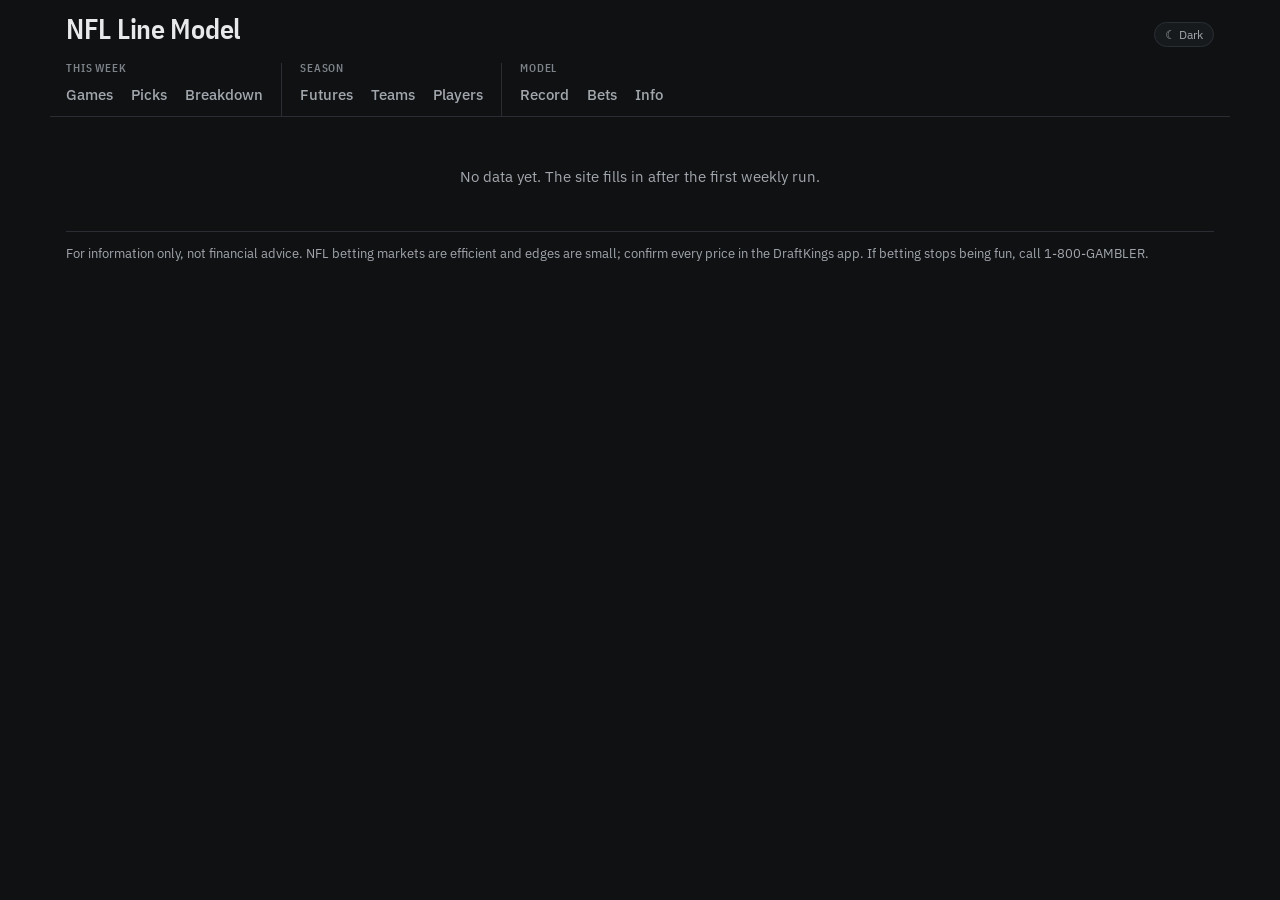
==== web/index.html @ a4408d83 "Track record since 2015, green value picks and Top picks; include 2015 in the backtest - nflmodel/pi" ====
<!doctype html>
<html lang="en" data-theme="dark">
<head>
<meta charset="utf-8">
<meta name="viewport" content="width=device-width, initial-scale=1, viewport-fit=cover">
<title>NFL Line Model</title>
<meta name="description" content="Weekly NFL spreads, totals and moneylines priced by a model and compared with DraftKings.">
<link rel="icon" href="data:image/svg+xml,%3Csvg xmlns='http://www.w3.org/2000/svg' viewBox='0 0 64 64'%3E%3Cellipse cx='32' cy='32' rx='27' ry='17' fill='%232d7a4c' transform='rotate(-35 32 32)'/%3E%3Cpath d='M22 42 42 22M27 33l4 4M31 29l4 4M35 25l4 4' stroke='%23fff' stroke-width='3' stroke-linecap='round'/%3E%3C/svg%3E">
<link rel="preconnect" href="https://fonts.googleapis.com">
<link rel="preconnect" href="https://fonts.gstatic.com" crossorigin>
<link rel="stylesheet" href="https://fonts.googleapis.com/css2?family=IBM+Plex+Sans+Condensed:wght@500;600&family=IBM+Plex+Sans:wght@400;500;600;700&display=swap">
<link rel="stylesheet" href="style.css">
</head>
<body>
<div class="wrap">
  <header class="top">
    <div class="title-row"><h1>NFL Line Model</h1><button class="theme-btn" id="theme" type="button">Theme</button></div>
    <p class="updated" id="updated"></p>
    <nav class="tabs" aria-label="Sections">
      <div class="tgroup"><span class="gl">This week</span><div class="items">
        <a href="#games">Games</a><a href="#picks">Picks</a><a href="#breakdown">Breakdown</a></div></div>
      <div class="tgroup"><span class="gl">Season</span><div class="items">
        <a href="#futures">Futures</a><a href="#teams">Teams</a><a href="#players">Players</a></div></div>
      <div class="tgroup"><span class="gl">Model</span><div class="items">
        <a href="#record">Record</a><a href="#bets">Bets</a><a href="#info">Info</a></div></div>
    </nav>
  </header>
  <section class="kpis" id="kpis" aria-label="Record"></section>
  <main id="view"></main>
  <footer class="site">For information only, not financial advice. NFL betting markets are efficient and edges are small; confirm every price in the DraftKings app. If betting stops being fun, call 1-800-GAMBLER.</footer>
</div>
<script>try{var t=localStorage.getItem("nflmodel-theme");if(t)document.documentElement.dataset.theme=t;}catch(e){}</script>
<script src="data/site.js"></script>
<script src="app.js"></script>
</body>
</html>
---- web/style.css ----
:root {
  --bg: #f4f2ec; --card: #fffdf8; --card2: #faf8f2; --ink: #1d1f21; --muted: #676b70; --faint: #8f9397;
  --line: #e2ded3; --line2: #ece9e0; --accent: #2d7a4c; --accent-soft: #e3f0e6; --accent-ink: #1f5c38;
  --model: #2f67c9; --model-soft: #dde8fa; --vegas: #c4561c; --vegas-soft: #f8e3d6; --hist: #6b6f73;
  --win: #2d7a4c; --loss: #b8382c; --push: #8a8f94; --warn: #a86b12; --warn-soft: #fbefd9;
  --shadow: 0 1px 2px rgba(30, 28, 20, .05);
  --radius: 10px;
  color-scheme: light;
}
@media (prefers-color-scheme: dark) {
  :root:not([data-theme="light"]) {
    --bg: #131517; --card: #1b1e21; --card2: #202327; --ink: #e8e9ea; --muted: #a2a7ad; --faint: #7d8389;
    --line: #2d3136; --line2: #262a2e; --accent: #5cb884; --accent-soft: #1f3528; --accent-ink: #8fd6ab;
    --model: #78a6f5; --model-soft: #1f2d45; --vegas: #f08a52; --vegas-soft: #3b2518; --hist: #a2a7ad;
    --win: #5cb884; --loss: #ef6f62; --push: #8f959b; --warn: #e0a343; --warn-soft: #3a2c14;
    --shadow: none; color-scheme: dark;
  }
}
:root[data-theme="dark"] {
  --bg: #131517; --card: #1b1e21; --card2: #202327; --ink: #e8e9ea; --muted: #a2a7ad; --faint: #7d8389;
  --line: #2d3136; --line2: #262a2e; --accent: #5cb884; --accent-soft: #1f3528; --accent-ink: #8fd6ab;
  --model: #78a6f5; --model-soft: #1f2d45; --vegas: #f08a52; --vegas-soft: #3b2518; --hist: #a2a7ad;
  --win: #5cb884; --loss: #ef6f62; --push: #8f959b; --warn: #e0a343; --warn-soft: #3a2c14;
  --shadow: none; color-scheme: dark;
}

* { box-sizing: border-box; }
html { -webkit-text-size-adjust: 100%; }
body {
  margin: 0; background: var(--bg); color: var(--ink);
  font: 15px/1.45 "IBM Plex Sans", system-ui, -apple-system, "Segoe UI", sans-serif;
  font-variant-numeric: tabular-nums;
}
a { color: inherit; }
button { font: inherit; color: inherit; }
.wrap { max-width: 1180px; margin: 0 auto; padding: 0 16px; }
.cond { font-family: "IBM Plex Sans Condensed", "IBM Plex Sans", sans-serif; }
.muted { color: var(--muted); }
.faint { color: var(--faint); }
.small { font-size: 12.5px; }
.num { text-align: right; white-space: nowrap; }
.w { color: var(--win); } .l { color: var(--loss); } .p { color: var(--push); }

/* header */
header.top { padding: 20px 0 0; }
.title-row { display: flex; align-items: baseline; gap: 12px; flex-wrap: wrap; }
h1 { margin: 0; font: 600 28px/1.1 "IBM Plex Sans Condensed", sans-serif; letter-spacing: -.01em; }
.updated { margin: 6px 0 0; color: var(--muted); font-size: 13.5px; display: flex; gap: 8px; align-items: center; flex-wrap: wrap; }
.badge { display: inline-flex; align-items: center; gap: 4px; font-size: 12px; font-weight: 600; padding: 2px 8px;
  border-radius: 999px; background: var(--accent-soft); color: var(--accent-ink); text-decoration: none; }
.badge.bad { background: var(--warn-soft); color: var(--warn); }
.theme-btn { margin-left: auto; border: 1px solid var(--line); background: var(--card); border-radius: 999px;
  padding: 3px 10px; font-size: 12px; cursor: pointer; color: var(--muted); }

nav.tabs { display: flex; gap: 0; margin: 14px 0 0; border-bottom: 1px solid var(--line); overflow-x: auto;
  scrollbar-width: none; }
nav.tabs::-webkit-scrollbar { display: none; }
.tgroup { display: flex; flex-direction: column; padding: 0 18px 0 0; margin-right: 18px; border-right: 1px solid var(--line); }
.tgroup:last-child { border-right: 0; }
.tgroup .gl { font: 600 10.5px/1 "IBM Plex Sans Condensed", sans-serif; letter-spacing: .08em; color: var(--faint);
  text-transform: uppercase; margin: 0 0 6px; white-space: nowrap; }
.tgroup .items { display: flex; gap: 18px; }
.tgroup a { text-decoration: none; padding: 4px 0 9px; color: var(--muted); font-weight: 500; white-space: nowrap;
  border-bottom: 2px solid transparent; }
.tgroup a:hover { color: var(--ink); }
.tgroup a[aria-current="page"] { color: var(--ink); border-bottom-color: var(--accent); }

/* KPI strip */
.kpis { display: grid; grid-template-columns: repeat(5, minmax(0, 1fr)); gap: 10px; margin: 16px 0 14px; }
.kpi { background: var(--card); border: 1px solid var(--line); border-left: 3px solid var(--accent); border-radius: var(--radius);
  padding: 10px 12px; box-shadow: var(--shadow); min-width: 0; }
.kpi .kl { font: 600 10.5px/1 "IBM Plex Sans Condensed", sans-serif; letter-spacing: .08em; color: var(--faint); text-transform: uppercase; }
.kpi .kv { font: 600 24px/1.2 "IBM Plex Sans Condensed", sans-serif; margin-top: 6px; }
.kpi .ks { font-size: 12px; color: var(--muted); }
.kpi .dash { color: var(--faint); }

/* generic */
.section-label { font: 600 11px/1 "IBM Plex Sans Condensed", sans-serif; letter-spacing: .08em; text-transform: uppercase;
  color: var(--faint); margin: 18px 0 8px; }
.panel { background: var(--card); border: 1px solid var(--line); border-radius: var(--radius); box-shadow: var(--shadow);
  padding: 14px; margin: 0 0 14px; }
.panel h2 { margin: 0 0 4px; font: 600 18px/1.25 "IBM Plex Sans Condensed", sans-serif; }
.panel h3 { margin: 0 0 8px; font: 600 11px/1 "IBM Plex Sans Condensed", sans-serif; letter-spacing: .08em; text-transform: uppercase; color: var(--faint); }
.panel p.lede { margin: 0 0 10px; color: var(--muted); font-size: 13.5px; }
.tablewrap { overflow-x: auto; -webkit-overflow-scrolling: touch; }
table { width: 100%; border-collapse: collapse; font-size: 13.5px; }
th { text-align: left; font: 600 10.5px/1.2 "IBM Plex Sans Condensed", sans-serif; letter-spacing: .07em; text-transform: uppercase;
  color: var(--faint); padding: 8px 8px; border-bottom: 1px solid var(--line); white-space: nowrap; }
td { padding: 8px 8px; border-bottom: 1px solid var(--line2); vertical-align: middle; }
tr:last-child td { border-bottom: 0; }
th.num, td.num { text-align: right; }
tr.hl td { background: var(--accent-soft); }
.chip { display: inline-block; font: 600 10.5px/1.5 "IBM Plex Sans Condensed", sans-serif; letter-spacing: .05em; padding: 0 6px;
  border-radius: 4px; background: var(--accent); color: #fff; vertical-align: 1px; margin-left: 5px; }
.chip.soft { background: var(--accent-soft); color: var(--accent-ink); }
.chip.warn { background: var(--warn-soft); color: var(--warn); }
.chip.W { background: var(--win); } .chip.L { background: var(--loss); } .chip.P { background: var(--push); }
.team { display: inline-flex; align-items: center; gap: 7px; white-space: nowrap; font-weight: 600; }
.team img { width: 20px; height: 20px; object-fit: contain; }
.team.lg img { width: 26px; height: 26px; }
.rec { font-weight: 400; color: var(--muted); font-size: 12.5px; }
.seg { display: inline-flex; border: 1px solid var(--line); border-radius: 8px; overflow: hidden; background: var(--card); }
.seg button { border: 0; background: transparent; padding: 5px 11px; font-size: 13px; cursor: pointer; color: var(--muted); }
.seg button + button { border-left: 1px solid var(--line); }
.seg button[aria-pressed="true"] { background: var(--ink); color: var(--card); }
.toolbar { display: flex; gap: 10px; align-items: center; flex-wrap: wrap; margin: 0 0 12px; }
select, input[type="number"] { font: inherit; font-size: 13px; padding: 5px 8px; border: 1px solid var(--line); border-radius: 7px;
  background: var(--card); color: var(--ink); }
.btn { border: 1px solid var(--line); background: var(--card); border-radius: 7px; padding: 5px 11px; font-size: 13px; cursor: pointer; }
.btn.primary { background: var(--accent-soft); color: var(--accent-ink); border-color: transparent; font-weight: 600; }
.note { font-size: 12.5px; color: var(--muted); margin: 8px 0 0; }
.empty { color: var(--muted); padding: 18px 4px; text-align: center; }

/* game grid */
.ggrid { display: grid; grid-template-columns: repeat(3, minmax(0, 1fr)); gap: 10px; }
.gcard { background: var(--card); border: 1px solid var(--line); border-radius: var(--radius); padding: 12px 12px 10px; cursor: pointer;
  text-align: left; box-shadow: var(--shadow); display: block; width: 100%; }
.gcard:hover { border-color: var(--faint); }
.gcard[aria-expanded="true"] { border-color: var(--ink); box-shadow: 0 0 0 1px var(--ink); }
.gcard .row { display: flex; align-items: center; justify-content: space-between; gap: 8px; margin: 2px 0; }
.gcard .score { font: 600 17px/1 "IBM Plex Sans Condensed", sans-serif; }
.gcard .score.lose { color: var(--faint); font-weight: 500; }
.gcard .foot { display: flex; justify-content: space-between; gap: 8px; margin-top: 10px; font-size: 12.5px; }
.gcard .foot b { font-weight: 600; }
.gcard .picks { display: flex; gap: 5px; flex-wrap: wrap; margin-top: 8px; }
.gcard .pk { font-size: 11.5px; padding: 1px 6px; border-radius: 5px; background: var(--card2); border: 1px solid var(--line2); color: var(--muted); }
.gcard .pk.bet { background: var(--accent-soft); border-color: transparent; color: var(--accent-ink); font-weight: 600; }
.gcard .pk.W { background: var(--accent-soft); color: var(--win); border-color: transparent; }
.gcard .pk.L { background: var(--vegas-soft); color: var(--loss); border-color: transparent; }
.live { color: var(--loss); font-weight: 600; }
.live::before { content: ""; display: inline-block; width: 7px; height: 7px; border-radius: 50%; background: var(--loss); margin-right: 5px; vertical-align: 1px; }

/* game detail */
.gdetail { background: var(--card); border: 1px solid var(--line); border-radius: var(--radius); padding: 14px; margin: 0 0 12px; box-shadow: var(--shadow); }
.gd-head { display: flex; align-items: center; gap: 12px; flex-wrap: wrap; }
.gd-head .at { color: var(--muted); }
.gd-head .close { margin-left: auto; }
.gd-sub { color: var(--muted); font-size: 13px; margin: 4px 0 10px; }
.subtabs { display: inline-flex; border: 1px solid var(--line); border-radius: 8px; overflow: hidden; margin-bottom: 10px; flex-wrap: wrap; }
.subtabs button { border: 0; background: transparent; padding: 5px 11px; font-size: 13px; cursor: pointer; color: var(--muted); }
.subtabs button + button { border-left: 1px solid var(--line); }
.subtabs button[aria-pressed="true"] { background: var(--ink); color: var(--card); }
.mtable td:first-child { color: var(--muted); font-weight: 500; }
.mtable .m { color: var(--model); font-weight: 600; } .mtable .v { color: var(--vegas); font-weight: 600; }
.mtable tr.edge td { font-weight: 600; }

/* bars */
.bar { display: flex; height: 22px; border-radius: 5px; overflow: hidden; font-size: 11.5px; font-weight: 600; background: var(--card2); }
.bar span { display: flex; align-items: center; padding: 0 7px; white-space: nowrap; min-width: 0; overflow: hidden; }
.bar .a { justify-content: flex-start; } .bar .b { justify-content: flex-end; }
.bar.model .hi { background: var(--model-soft); color: var(--model); }
.bar.vegas .hi { background: var(--vegas-soft); color: var(--vegas); }
.bar.hist .hi { background: repeating-linear-gradient(135deg, var(--line) 0 4px, var(--card2) 4px 8px); color: var(--ink); }
.bar .lo { color: var(--muted); background: var(--card2); }
.bars { display: grid; grid-template-columns: 70px 1fr; gap: 6px 10px; align-items: center; font-size: 11.5px; }
.bars .lab { font: 600 10.5px/1 "IBM Plex Sans Condensed", sans-serif; letter-spacing: .07em; color: var(--faint); text-transform: uppercase; }

/* breakdown */
.chips { display: flex; gap: 6px; overflow-x: auto; padding: 2px 0 8px; margin: 0 0 8px; scrollbar-width: thin; }
.chips button { flex: none; border: 1px solid var(--line); background: var(--card); border-radius: 7px; padding: 5px 10px; font-size: 12.5px;
  cursor: pointer; white-space: nowrap; }
.chips button.bet { border-color: var(--accent); color: var(--accent-ink); }
.chips button[aria-pressed="true"] { background: var(--ink); color: var(--card); border-color: var(--ink); }
.bd-grid { display: grid; grid-template-columns: repeat(2, minmax(0, 1fr)); gap: 12px; }
.bd-card { border: 1px solid var(--line); border-radius: var(--radius); padding: 12px; background: var(--card2); min-width: 0; }
dl.kv { display: grid; grid-template-columns: 60px 1fr; gap: 3px 8px; font-size: 13.5px; margin: 0 0 10px; }
dl.kv dt { color: var(--muted); } dl.kv dd { margin: 0; font-weight: 600; }
dl.kv .m { color: var(--model); } dl.kv .v { color: var(--vegas); }
.edgebox { background: var(--accent-soft); color: var(--accent-ink); border-radius: 7px; padding: 8px 10px; margin: 0 0 10px; font-weight: 600;
  display: flex; gap: 10px; align-items: baseline; }
.edgebox .el { font: 600 10.5px/1 "IBM Plex Sans Condensed", sans-serif; letter-spacing: .07em; }
.edgebox.none { background: var(--card); color: var(--muted); border: 1px solid var(--line); }
details.fold { border-top: 1px solid var(--line); padding: 10px 0 2px; margin-top: 10px; }
details.fold > summary { cursor: pointer; font-weight: 600; color: var(--accent-ink); list-style: none; }
details.fold > summary::-webkit-details-marker { display: none; }
details.fold > summary::after { content: " ▾"; font-size: 11px; }
details.fold[open] > summary::after { content: " ▴"; }
.contrib { display: grid; grid-template-columns: minmax(120px, 1.2fr) 2fr 56px; gap: 4px 10px; align-items: center; font-size: 13px; }
.contrib .cb { position: relative; height: 12px; background: var(--card); border-radius: 3px; }
.contrib .cb::before { content: ""; position: absolute; left: 50%; top: -2px; bottom: -2px; width: 1px; background: var(--line); }
.contrib .cb i { position: absolute; top: 1px; bottom: 1px; border-radius: 2px; }
.contrib .cb i.pos { background: var(--model); left: 50%; } .contrib .cb i.neg { background: var(--vegas); right: 50%; }
.two { display: grid; grid-template-columns: repeat(2, minmax(0, 1fr)); gap: 14px; }
svg.chart { width: 100%; height: auto; display: block; }
svg.chart text { font: 11px "IBM Plex Sans", sans-serif; fill: var(--muted); }
.legend { display: flex; gap: 14px; flex-wrap: wrap; font-size: 12px; color: var(--muted); margin: 6px 0 0; }
.legend i { display: inline-block; width: 14px; height: 3px; vertical-align: middle; margin-right: 5px; border-radius: 2px; }

/* futures / teams */
.pbar { display: inline-block; height: 8px; border-radius: 4px; background: var(--accent); vertical-align: middle; margin-left: 6px; opacity: .85; }
.teamrow { cursor: pointer; }
.teamrow:hover td { background: var(--card2); }

/* info */
.checks { list-style: none; padding: 0; margin: 0; columns: 2; column-gap: 24px; }
.checks li { break-inside: avoid; padding: 4px 0; font-size: 13.5px; }
.checks .ok { color: var(--win); font-weight: 700; margin-right: 6px; } .checks .bad { color: var(--loss); font-weight: 700; margin-right: 6px; }
.prose { max-width: 760px; } .prose p { margin: 0 0 10px; } .prose h3 { margin: 16px 0 6px; }
footer.site { margin: 26px 0 36px; color: var(--muted); font-size: 12.5px; border-top: 1px solid var(--line); padding-top: 12px; }

@media (max-width: 900px) {
  .ggrid { grid-template-columns: repeat(2, minmax(0, 1fr)); }
  .kpis { grid-template-columns: repeat(3, minmax(0, 1fr)); }
}
@media (max-width: 640px) {
  .ggrid, .bd-grid, .two { grid-template-columns: minmax(0, 1fr); }
  .kpis { grid-template-columns: repeat(3, minmax(0, 1fr)); gap: 6px; }
  .kpi .kv { white-space: nowrap; overflow: hidden; text-overflow: ellipsis; }
  .kpi { padding: 7px 7px; border-left-width: 2px; }
  .kpi .kl { font-size: 9.5px; letter-spacing: .04em; overflow: hidden; text-overflow: ellipsis; white-space: nowrap; }
  .kpi .kv { font-size: 15px; margin-top: 4px; }
  .kpi .ks { display: none; }
  .checks { columns: 1; }
  h1 { font-size: 24px; }
  .contrib { grid-template-columns: minmax(100px, 1fr) 1.4fr 48px; }
}
@media print {
  nav.tabs, .toolbar, .theme-btn, .noprint, .kpis { display: none !important; }
  body { background: #fff; color: #000; font-size: 11px; }
  .panel { border: 0; box-shadow: none; padding: 0; }
  tr.hl td { background: #eee !important; }
}

/* ---------------------------------------------------------------- polish */
:root[data-theme="dark"] { --bg: #0f1113; --card: #171a1d; --card2: #1d2024; --line: #2a2e33; --line2: #22262a; }
header.top { position: sticky; top: 0; z-index: 20; background: var(--bg); padding-top: 14px; }
header.top::after { content: ""; position: absolute; left: -16px; right: -16px; bottom: 0; height: 1px; background: var(--line); }
nav.tabs { border-bottom: 0; margin-top: 10px; }
.tgroup a { transition: color .15s, border-color .15s; }
#view > * { animation: rise .22s ease-out both; }
@keyframes rise { from { opacity: 0; transform: translateY(4px); } to { opacity: 1; transform: none; } }
@media (prefers-reduced-motion: reduce) { #view > * { animation: none; } * { transition: none !important; } }
.gcard { transition: border-color .15s, box-shadow .15s, transform .15s; }
.gcard:hover { transform: translateY(-1px); }
.gdetail { animation: rise .2s ease-out both; }
.panel, .gcard, .kpi, .gdetail { border-color: var(--line); }
td { border-bottom-color: var(--line2); }
tbody tr { transition: background .12s; }
tbody tr:hover td { background: var(--card2); }
tr.hl:hover td { background: var(--accent-soft); }

/* confidence tiers */
.tier { display: inline-flex; align-items: center; gap: 4px; font: 600 11px/1.6 "IBM Plex Sans Condensed", sans-serif; letter-spacing: .03em;
  padding: 0 7px; border-radius: 999px; white-space: nowrap; vertical-align: 1px; margin-left: 5px; }
.tier .st { letter-spacing: -1px; font-size: 10px; }
.tier.t3 { background: var(--accent); color: #fff; }
.tier.t2 { background: var(--model-soft); color: var(--model); }
.tier.t1 { background: var(--card2); color: var(--faint); border: 1px solid var(--line); }
:root[data-theme="dark"] .tier.t3 { color: #0f1113; }
tr.t3row td { background: color-mix(in srgb, var(--accent-soft) 70%, transparent); }
.best-grid { display: grid; grid-template-columns: repeat(auto-fill, minmax(250px, 1fr)); gap: 10px; }
.bp { border: 1px solid var(--line); border-radius: var(--radius); padding: 11px 12px; background: var(--card2); display: flex; flex-direction: column; gap: 6px;
  text-decoration: none; transition: border-color .15s, transform .15s; }
.bp:hover { border-color: var(--faint); transform: translateY(-1px); }
.bp.t3 { border-color: color-mix(in srgb, var(--accent) 55%, var(--line)); background: color-mix(in srgb, var(--accent-soft) 55%, var(--card)); }
.bp .top { display: flex; justify-content: space-between; align-items: center; gap: 8px; }
.bp .pick { font: 600 18px/1.2 "IBM Plex Sans Condensed", sans-serif; }
.bp .meta { font-size: 12.5px; color: var(--muted); display: flex; gap: 10px; flex-wrap: wrap; }
.bp .meta b { color: var(--ink); font-weight: 600; }
.conf { height: 5px; border-radius: 3px; background: var(--line); overflow: hidden; }
.conf i { display: block; height: 100%; background: var(--accent); border-radius: 3px; }
.bp.t2 .conf i { background: var(--model); }
.tier-legend { display: flex; gap: 14px; flex-wrap: wrap; font-size: 12.5px; color: var(--muted); margin: 10px 0 0; }
.tier-legend span { display: inline-flex; align-items: center; gap: 2px; }
details.leans > summary { cursor: pointer; color: var(--muted); font-size: 13px; margin-top: 10px; }
.rec-table td.num strong { font-weight: 600; }

/* ---------------------------------------------------------------- green = best value */
:root { --green-bg: #e2f2e7; --green-line: #8fcaa3; --green-ink: #1c6b3f; }
:root[data-theme="dark"] { --green-bg: #173323; --green-line: #2f7a4d; --green-ink: #7fdca3; }
a.kpi { text-decoration: none; color: inherit; transition: border-color .15s; }
a.kpi:hover { border-color: var(--faint); }
.kpi-green { background: var(--green-bg); border-color: var(--green-line); }
.gcell { background: var(--green-bg); border: 1px solid var(--green-line); border-radius: 7px; padding: 5px 8px; margin: -4px -6px; }
.gcell .small { color: var(--green-ink); font-weight: 600; }
tr.grow td { background: var(--green-bg); }
tr.grow:hover td { background: var(--green-bg); filter: brightness(1.04); }
td.gcol, th.gcol { background: color-mix(in srgb, var(--green-bg) 55%, transparent); }
.pk.green { background: var(--green-bg); border-color: var(--green-line); color: var(--green-ink); font-weight: 600; }
.gcard.has-green { border-color: var(--green-line); }
.chips button.green { border-color: var(--green-line); color: var(--green-ink); background: var(--green-bg); }
.chips button.green[aria-pressed="true"] { background: var(--ink); color: var(--card); }
.bd-card.green, .bp.green { background: var(--green-bg); border-color: var(--green-line); }
.bp .rank { font: 600 13px/1 "IBM Plex Sans Condensed", sans-serif; color: var(--green-ink); }
.conf { position: relative; height: 7px; }
.conf i { background: var(--accent); }
.conf b { position: absolute; top: -3px; bottom: -3px; width: 2px; background: var(--ink); opacity: .7; }
.edgebox { background: var(--green-bg); color: var(--green-ink); border: 1px solid var(--green-line); }

/* top picks: the strongest green */
:root { --top-bg: #cfead8; --top-line: #2d7a4c; }
:root[data-theme="dark"] { --top-bg: #1d4630; --top-line: #4fb67a; }
.chip.top { background: var(--top-line); color: #fff; letter-spacing: .06em; }
:root[data-theme="dark"] .chip.top { color: #0f1113; }
.gcell.top, tr.grow.top td, .bp.topcard { background: var(--top-bg); border-color: var(--top-line); }
.bp.topcard { box-shadow: 0 0 0 1px var(--top-line) inset; }
.pk.top { background: var(--top-bg); border-color: var(--top-line); }
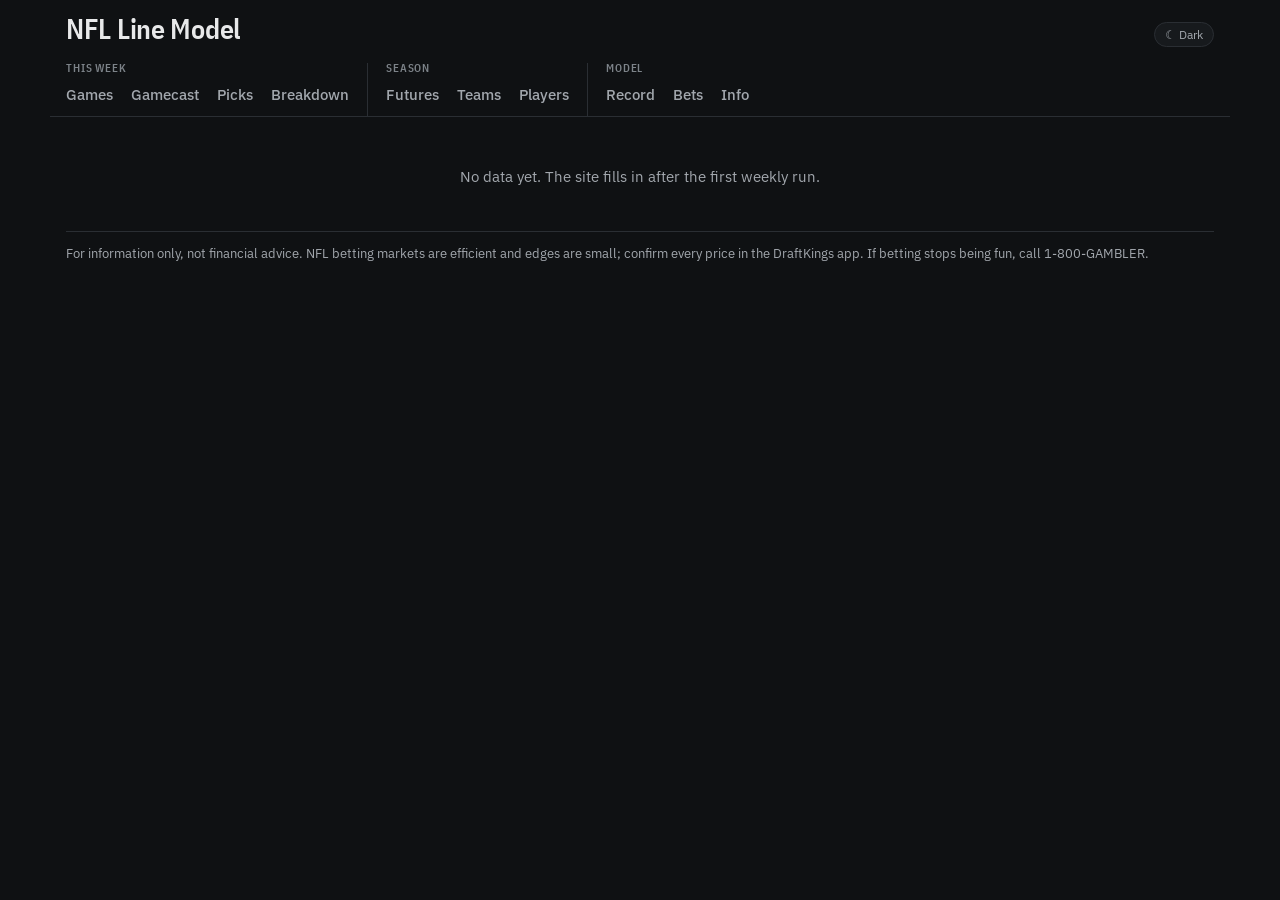
==== commit 97a94de6: "Fully automated 15-minute updates, credit pacing, weekly card with teasers, live scores and Gamecast" ====
--- a/web/index.html
+++ b/web/index.html
@@ -18,7 +18,7 @@
     <p class="updated" id="updated"></p>
     <nav class="tabs" aria-label="Sections">
       <div class="tgroup"><span class="gl">This week</span><div class="items">
-        <a href="#games">Games</a><a href="#picks">Picks</a><a href="#breakdown">Breakdown</a></div></div>
+        <a href="#games">Games</a><a href="#live">Gamecast</a><a href="#picks">Picks</a><a href="#breakdown">Breakdown</a></div></div>
       <div class="tgroup"><span class="gl">Season</span><div class="items">
         <a href="#futures">Futures</a><a href="#teams">Teams</a><a href="#players">Players</a></div></div>
       <div class="tgroup"><span class="gl">Model</span><div class="items">
--- a/web/style.css
+++ b/web/style.css
@@ -66,7 +66,7 @@
 .tgroup a[aria-current="page"] { color: var(--ink); border-bottom-color: var(--accent); }
 
 /* KPI strip */
-.kpis { display: grid; grid-template-columns: repeat(5, minmax(0, 1fr)); gap: 10px; margin: 16px 0 14px; }
+.kpis { display: grid; grid-template-columns: repeat(6, minmax(0, 1fr)); gap: 10px; margin: 16px 0 14px; }
 .kpi { background: var(--card); border: 1px solid var(--line); border-left: 3px solid var(--accent); border-radius: var(--radius);
   padding: 10px 12px; box-shadow: var(--shadow); min-width: 0; }
 .kpi .kl { font: 600 10.5px/1 "IBM Plex Sans Condensed", sans-serif; letter-spacing: .08em; color: var(--faint); text-transform: uppercase; }
@@ -295,3 +295,19 @@
 .gcell.top, tr.grow.top td, .bp.topcard { background: var(--top-bg); border-color: var(--top-line); }
 .bp.topcard { box-shadow: 0 0 0 1px var(--top-line) inset; }
 .pk.top { background: var(--top-bg); border-color: var(--top-line); }
+
+/* card, live status, gamecast */
+.bp.teaser .leg { font-size: 13.5px; }
+.lstat { display: inline-block; margin-left: 6px; font-size: 11.5px; font-weight: 600; padding: 0 6px; border-radius: 4px; background: var(--card2); }
+.lstat.up { color: var(--win); background: var(--green-bg); } .lstat.dn { color: var(--loss); background: var(--vegas-soft); }
+.chips button.livechip { border-color: var(--loss); }
+.gamecast .gc-score { display: grid; grid-template-columns: 1fr auto 1fr; align-items: center; gap: 12px; }
+.gc-team { display: flex; align-items: center; gap: 12px; } .gc-team.right { justify-content: flex-end; }
+.gc-pts { font: 600 34px/1 "IBM Plex Sans Condensed", sans-serif; }
+.gc-mid { text-align: center; }
+.sit { margin-top: 10px; padding: 8px 10px; border-radius: 8px; background: var(--card2); border: 1px solid var(--line); font-size: 13.5px; }
+.poss { color: var(--vegas); font-weight: 600; }
+ol.plays { margin: 0; padding-left: 18px; font-size: 13px; } ol.plays li { margin: 0 0 6px; }
+ul.scoring { margin: 0; padding-left: 18px; font-size: 13px; } ul.scoring li { margin: 0 0 5px; }
+table.gcstats td { padding: 5px 8px; }
+@media (max-width: 640px) { .gc-pts { font-size: 26px; } .gamecast .gc-score { gap: 6px; } }
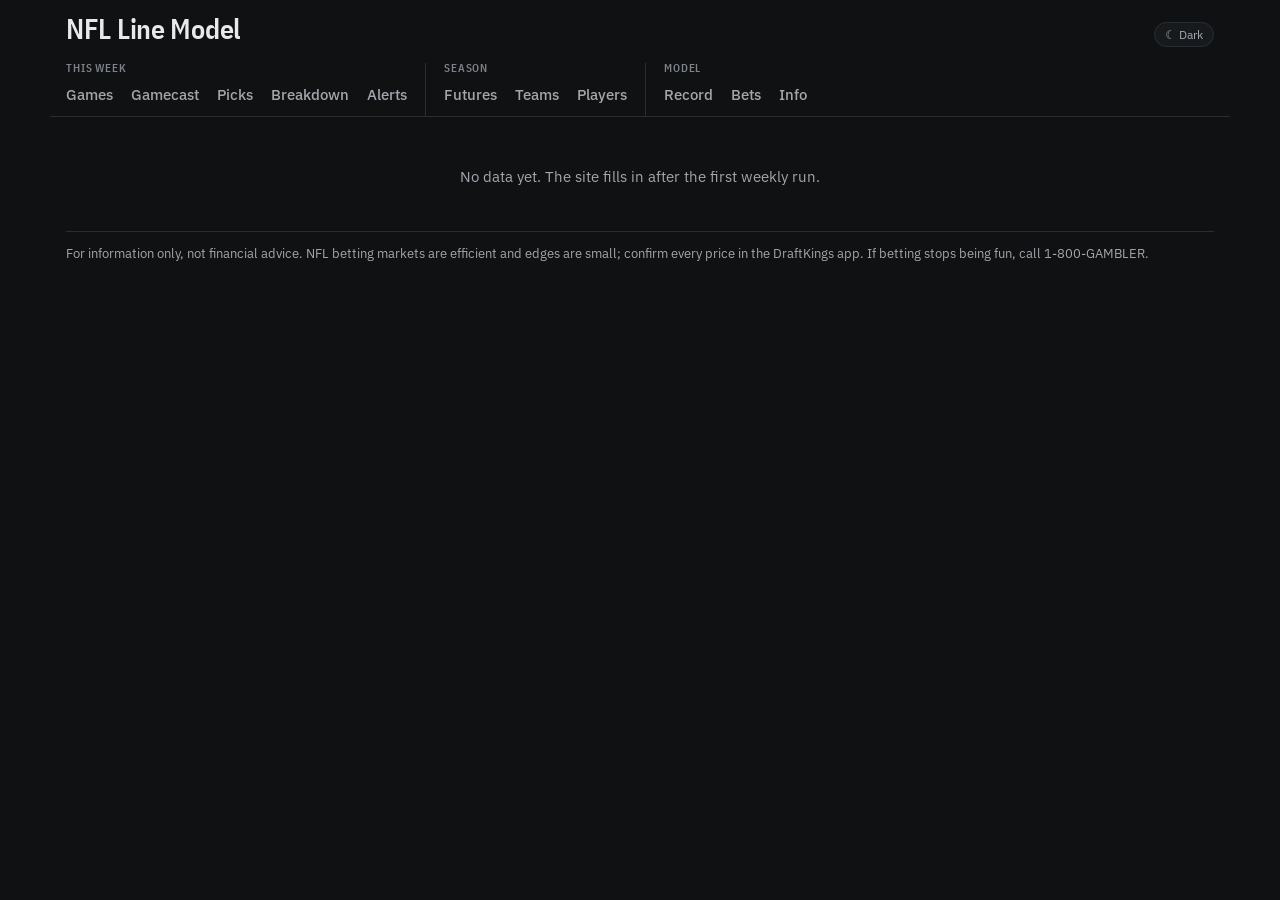
==== commit 6005b410: "Add alerts: pick changes and DraftKings line moves, with notifications - build_site.alerts(): from t" ====
--- a/web/index.html
+++ b/web/index.html
@@ -18,13 +18,14 @@
     <p class="updated" id="updated"></p>
     <nav class="tabs" aria-label="Sections">
       <div class="tgroup"><span class="gl">This week</span><div class="items">
-        <a href="#games">Games</a><a href="#live">Gamecast</a><a href="#picks">Picks</a><a href="#breakdown">Breakdown</a></div></div>
+        <a href="#games">Games</a><a href="#live">Gamecast</a><a href="#picks">Picks</a><a href="#breakdown">Breakdown</a><a href="#alerts" id="alerts-tab">Alerts</a></div></div>
       <div class="tgroup"><span class="gl">Season</span><div class="items">
         <a href="#futures">Futures</a><a href="#teams">Teams</a><a href="#players">Players</a></div></div>
       <div class="tgroup"><span class="gl">Model</span><div class="items">
         <a href="#record">Record</a><a href="#bets">Bets</a><a href="#info">Info</a></div></div>
     </nav>
   </header>
+  <div id="update-banner" class="update-banner" hidden></div>
   <section class="kpis" id="kpis" aria-label="Record"></section>
   <main id="view"></main>
   <footer class="site">For information only, not financial advice. NFL betting markets are efficient and edges are small; confirm every price in the DraftKings app. If betting stops being fun, call 1-800-GAMBLER.</footer>
--- a/web/style.css
+++ b/web/style.css
@@ -109,6 +109,20 @@
 .btn { border: 1px solid var(--line); background: var(--card); border-radius: 7px; padding: 5px 11px; font-size: 13px; cursor: pointer; }
 .btn.primary { background: var(--accent-soft); color: var(--accent-ink); border-color: transparent; font-weight: 600; }
 .note { font-size: 12.5px; color: var(--muted); margin: 8px 0 0; }
+.alert-count { display: inline-block; min-width: 18px; padding: 0 5px; margin-left: 5px; border-radius: 9px; background: var(--loss);
+  color: #fff; font-size: 11px; font-weight: 700; line-height: 18px; text-align: center; }
+.alist { list-style: none; margin: 0; padding: 0; }
+.alist li { display: grid; grid-template-columns: 92px 1fr; gap: 10px; padding: 9px 0; border-top: 1px solid var(--line2); }
+.alist li:first-child { border-top: 0; }
+.alist .when { color: var(--muted); font-size: 12.5px; }
+.alist .ttl { font-weight: 600; }
+.alist li.high .ttl { color: var(--accent-ink); }
+.alist li.lost .ttl { color: var(--warn); }
+.alist li.new { background: var(--accent-soft); border-radius: 6px; padding-left: 6px; }
+.update-banner { margin: 8px 0; padding: 10px 12px; border-radius: var(--radius); background: var(--warn-soft); color: var(--ink);
+  display: flex; gap: 10px; align-items: center; flex-wrap: wrap; }
+.update-banner[hidden] { display: none; }
+@media (max-width: 560px) { .alist li { grid-template-columns: 1fr; gap: 2px; } }
 .empty { color: var(--muted); padding: 18px 4px; text-align: center; }
 
 /* game grid */
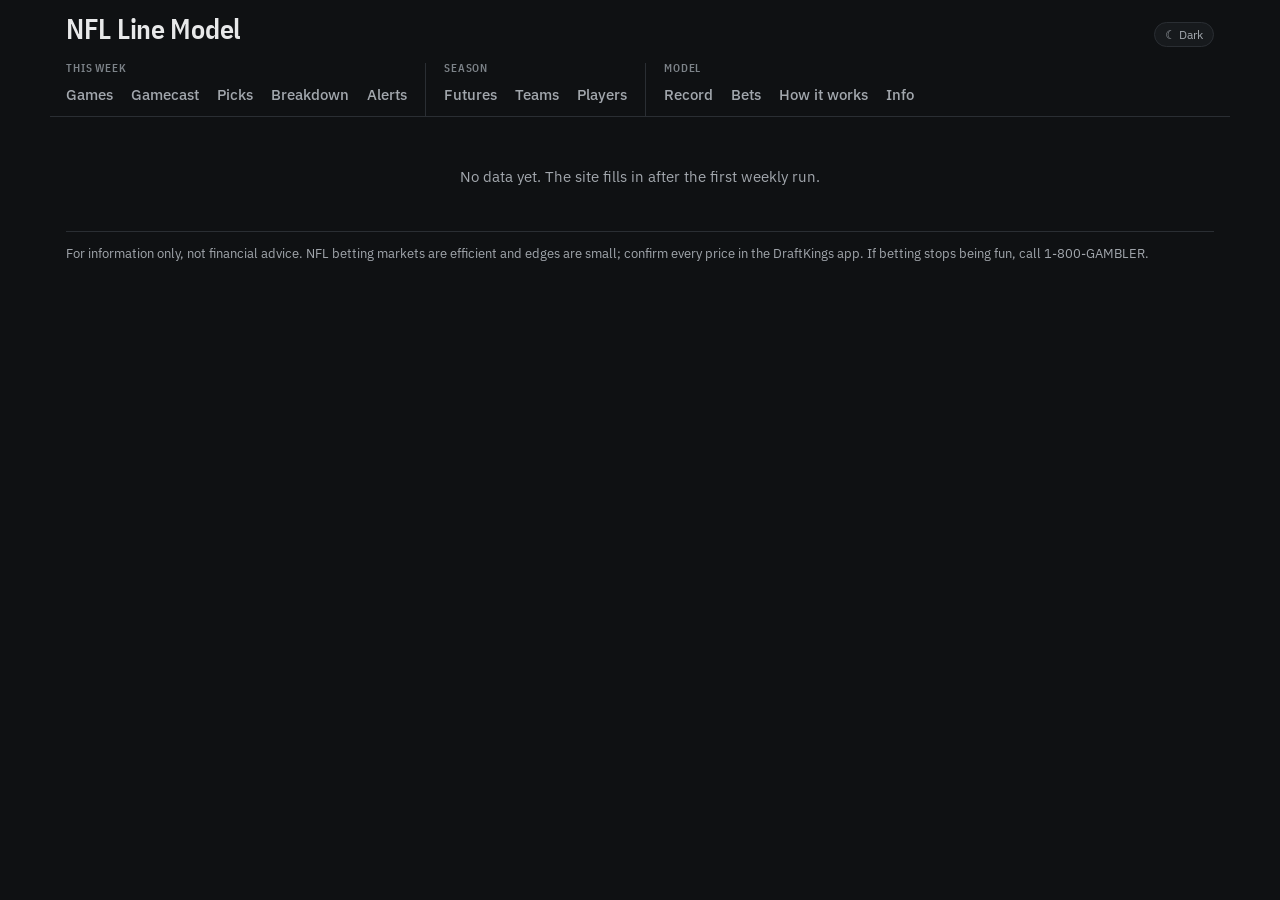
==== commit 6e516026: "Market-ratings blend, questionable-QB odds, line-move pushes, How it works tab, line charts - Spread" ====
--- a/web/index.html
+++ b/web/index.html
@@ -22,7 +22,7 @@
       <div class="tgroup"><span class="gl">Season</span><div class="items">
         <a href="#futures">Futures</a><a href="#teams">Teams</a><a href="#players">Players</a></div></div>
       <div class="tgroup"><span class="gl">Model</span><div class="items">
-        <a href="#record">Record</a><a href="#bets">Bets</a><a href="#info">Info</a></div></div>
+        <a href="#record">Record</a><a href="#bets">Bets</a><a href="#how">How it works</a><a href="#info">Info</a></div></div>
     </nav>
   </header>
   <div id="update-banner" class="update-banner" hidden></div>
--- a/web/style.css
+++ b/web/style.css
@@ -325,3 +325,6 @@
 ul.scoring { margin: 0; padding-left: 18px; font-size: 13px; } ul.scoring li { margin: 0 0 5px; }
 table.gcstats td { padding: 5px 8px; }
 @media (max-width: 640px) { .gc-pts { font-size: 26px; } .gamecast .gc-score { gap: 6px; } }
+
+.lmove { display: flex; align-items: center; gap: 6px; font-size: 12px; margin-top: 6px; color: var(--ink); }
+.lmove svg { flex: none; }
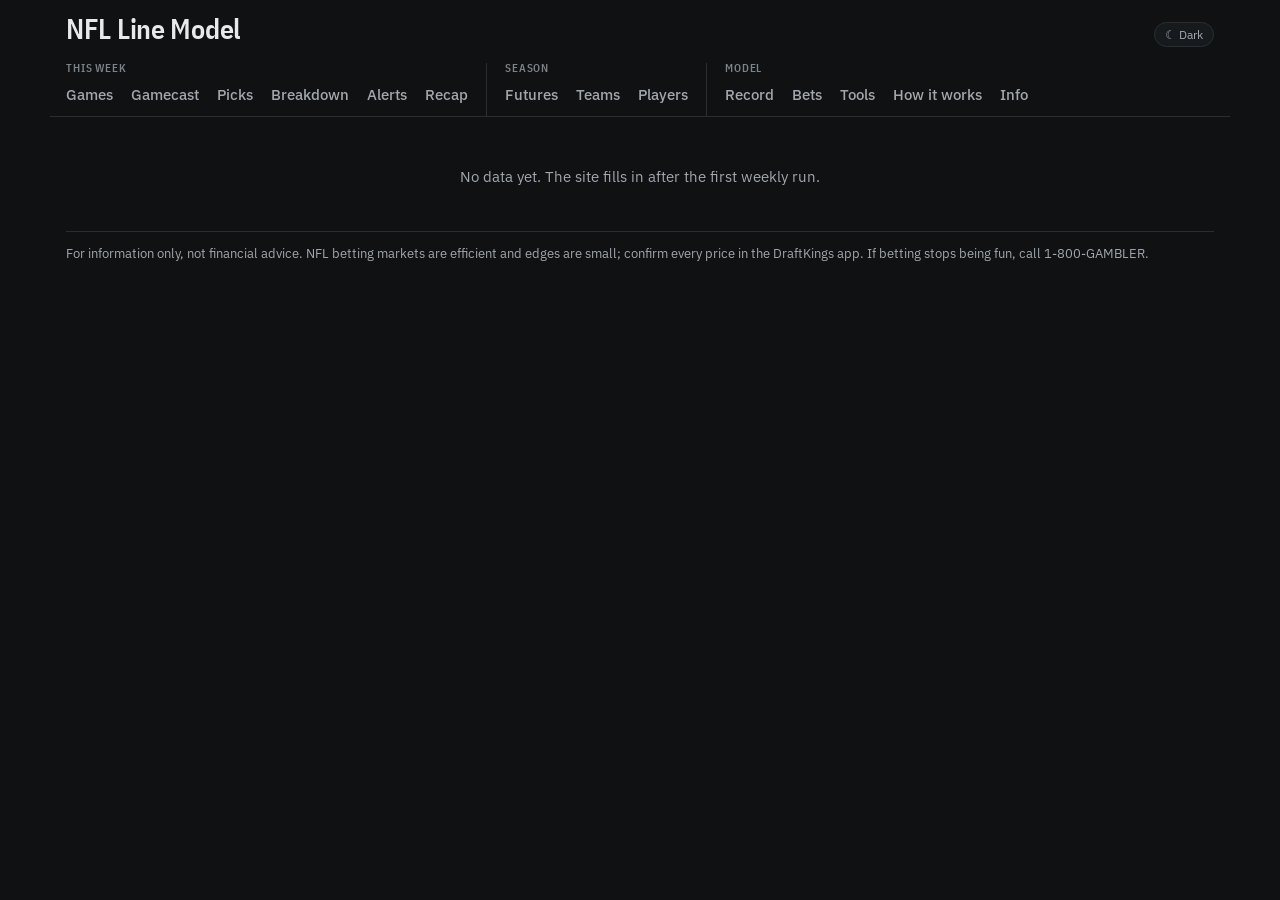
==== commit 09669f52: "Site extras: install as app, phone tab bar, bet logging, recap, tools, team follows - Installable ap" ====
--- a/web/index.html
+++ b/web/index.html
@@ -6,6 +6,13 @@
 <title>NFL Line Model</title>
 <meta name="description" content="Weekly NFL spreads, totals and moneylines priced by a model and compared with DraftKings.">
 <link rel="icon" href="data:image/svg+xml,%3Csvg xmlns='http://www.w3.org/2000/svg' viewBox='0 0 64 64'%3E%3Cellipse cx='32' cy='32' rx='27' ry='17' fill='%232d7a4c' transform='rotate(-35 32 32)'/%3E%3Cpath d='M22 42 42 22M27 33l4 4M31 29l4 4M35 25l4 4' stroke='%23fff' stroke-width='3' stroke-linecap='round'/%3E%3C/svg%3E">
+<link rel="manifest" href="manifest.webmanifest">
+<meta name="theme-color" content="#131517">
+<meta name="apple-mobile-web-app-capable" content="yes">
+<meta name="mobile-web-app-capable" content="yes">
+<meta name="apple-mobile-web-app-status-bar-style" content="black-translucent">
+<meta name="apple-mobile-web-app-title" content="NFL Model">
+<link rel="apple-touch-icon" href="icons/icon-180.png">
 <link rel="preconnect" href="https://fonts.googleapis.com">
 <link rel="preconnect" href="https://fonts.gstatic.com" crossorigin>
 <link rel="stylesheet" href="https://fonts.googleapis.com/css2?family=IBM+Plex+Sans+Condensed:wght@500;600&family=IBM+Plex+Sans:wght@400;500;600;700&display=swap">
@@ -18,18 +25,23 @@
     <p class="updated" id="updated"></p>
     <nav class="tabs" aria-label="Sections">
       <div class="tgroup"><span class="gl">This week</span><div class="items">
-        <a href="#games">Games</a><a href="#live">Gamecast</a><a href="#picks">Picks</a><a href="#breakdown">Breakdown</a><a href="#alerts" id="alerts-tab">Alerts</a></div></div>
+        <a href="#games">Games</a><a href="#live">Gamecast</a><a href="#picks">Picks</a><a href="#breakdown">Breakdown</a><a href="#alerts" id="alerts-tab">Alerts</a><a href="#recap">Recap</a></div></div>
       <div class="tgroup"><span class="gl">Season</span><div class="items">
         <a href="#futures">Futures</a><a href="#teams">Teams</a><a href="#players">Players</a></div></div>
       <div class="tgroup"><span class="gl">Model</span><div class="items">
-        <a href="#record">Record</a><a href="#bets">Bets</a><a href="#how">How it works</a><a href="#info">Info</a></div></div>
+        <a href="#record">Record</a><a href="#bets">Bets</a><a href="#tools">Tools</a><a href="#how">How it works</a><a href="#info">Info</a></div></div>
     </nav>
   </header>
   <div id="update-banner" class="update-banner" hidden></div>
+  <div id="install-banner" class="update-banner" hidden></div>
   <section class="kpis" id="kpis" aria-label="Record"></section>
   <main id="view"></main>
   <footer class="site">For information only, not financial advice. NFL betting markets are efficient and edges are small; confirm every price in the DraftKings app. If betting stops being fun, call 1-800-GAMBLER.</footer>
 </div>
+<nav class="bottombar" id="bottombar" aria-label="Main sections">
+  <a href="#games"><span class="bi">🏈</span>Games</a><a href="#picks"><span class="bi">✓</span>Picks</a><a href="#live"><span class="bi">●</span>Live</a><a href="#bets"><span class="bi">$</span>My bets</a><button type="button" id="more-btn"><span class="bi">☰</span>More</button>
+</nav>
+<div id="sheet" class="sheet" hidden></div>
 <script>try{var t=localStorage.getItem("nflmodel-theme");if(t)document.documentElement.dataset.theme=t;}catch(e){}</script>
 <script src="data/site.js"></script>
 <script src="app.js"></script>
--- a/web/style.css
+++ b/web/style.css
@@ -328,3 +328,55 @@
 
 .lmove { display: flex; align-items: center; gap: 6px; font-size: 12px; margin-top: 6px; color: var(--ink); }
 .lmove svg { flex: none; }
+
+/* ---- Oct 2026 extras: smoother pages, phone tab bar, sheets, bet logging, tools */
+#view.fade { animation: fadein .18s ease-out; }
+@keyframes fadein { from { opacity: .35; transform: translateY(3px); } to { opacity: 1; transform: none; } }
+@media (prefers-reduced-motion: reduce) { #view.fade { animation: none; } }
+.gcard { position: relative; overflow: hidden; padding-left: 16px; transition: border-color .15s, transform .15s; }
+.gcard::before { content: ""; position: absolute; left: 0; top: 0; bottom: 0; width: 5px; background: linear-gradient(var(--ac) 0 50%, var(--hc) 50% 100%); }
+.gcard:active { transform: scale(.99); }
+.gcard.fav { box-shadow: 0 0 0 1px var(--warn) inset; }
+.star { margin-left: 5px; color: var(--faint); cursor: pointer; font-size: 14px; line-height: 1; }
+.star.on { color: var(--warn); }
+.logbtn { display: inline-block; margin-left: auto; font-size: 12px; font-weight: 600; color: var(--accent-ink); background: var(--accent-soft);
+  border-radius: 6px; padding: 2px 8px; cursor: pointer; white-space: nowrap; }
+.logbtn:hover { filter: brightness(1.08); }
+.betnow .bn-row { display: flex; flex-wrap: wrap; align-items: center; gap: 6px 8px; padding: 8px 0; border-top: 1px solid var(--line2); }
+.betnow .bn-row:first-of-type { border-top: 0; }
+.betnow .bn-row .small { flex-basis: 100%; order: 3; }
+.betnow .bn-row.fav strong::after { content: " ★"; color: var(--warn); }
+.fld { display: flex; flex-direction: column; gap: 3px; font-size: 12px; color: var(--muted); }
+.fld input, .fld select { font: inherit; font-size: 15px; color: var(--ink); background: var(--card2); border: 1px solid var(--line); border-radius: 7px; padding: 6px 8px; min-width: 0; }
+.two-fld { display: grid; grid-template-columns: 1fr 1fr; gap: 10px; margin: 8px 0; }
+.chk { display: flex; align-items: center; gap: 6px; font-size: 13px; }
+.sheet { position: fixed; inset: 0; z-index: 60; background: rgba(0, 0, 0, .45); display: flex; align-items: flex-end; justify-content: center; }
+.sheet[hidden] { display: none; }
+.sheet-card { background: var(--card); width: min(520px, 100%); max-height: 85vh; overflow: auto; border-radius: 14px 14px 0 0; padding: 16px 16px calc(16px + env(safe-area-inset-bottom));
+  animation: sheetup .2s ease-out; }
+.sheet-card .fld { margin: 8px 0; }
+@keyframes sheetup { from { transform: translateY(30px); opacity: .5; } to { transform: none; opacity: 1; } }
+.more-grid { display: grid; grid-template-columns: 1fr 1fr; gap: 8px; }
+.more-grid .btn { text-align: center; padding: 10px; text-decoration: none; color: var(--ink); }
+.bottombar { display: none; }
+.pc-legs { display: grid; grid-template-columns: repeat(auto-fill, minmax(260px, 1fr)); gap: 6px; margin: 10px 0; }
+.pc-leg { display: flex; flex-wrap: wrap; gap: 4px 6px; align-items: baseline; border: 1px solid var(--line); border-radius: 8px; padding: 7px 9px; cursor: pointer; font-size: 13.5px; }
+.pc-leg.on { border-color: var(--accent); background: var(--accent-soft); }
+.follow-grid { display: flex; flex-wrap: wrap; gap: 6px; margin-top: 10px; }
+.followchip { border: 1px solid var(--line); border-left: 4px solid var(--tc); border-radius: 6px; padding: 4px 9px; font-size: 13px; cursor: pointer; }
+.followchip.on { background: var(--warn-soft); border-color: var(--warn); border-left-color: var(--tc); font-weight: 600; }
+ul.recap { list-style: none; padding: 0; margin: 6px 0; }
+ul.recap li { padding: 5px 0; border-top: 1px solid var(--line2); }
+ul.recap li:first-child { border-top: 0; }
+@media (max-width: 640px) {
+  nav.tabs { display: none; }
+  body { padding-bottom: calc(64px + env(safe-area-inset-bottom)); }
+  .bottombar { display: flex; position: fixed; left: 0; right: 0; bottom: 0; z-index: 50; background: var(--card); border-top: 1px solid var(--line);
+    padding: 4px 4px calc(4px + env(safe-area-inset-bottom)); justify-content: space-around; }
+  .bottombar a, .bottombar button { flex: 1; display: flex; flex-direction: column; align-items: center; gap: 1px; font-size: 11px; color: var(--muted);
+    text-decoration: none; background: none; border: 0; padding: 4px 0; font-family: inherit; cursor: pointer; }
+  .bottombar .bi { font-size: 18px; line-height: 1.1; }
+  .bottombar a[aria-current="page"] { color: var(--accent); font-weight: 600; }
+  .two-fld { grid-template-columns: 1fr 1fr; }
+}
+@media print { .bottombar, .sheet, .logbtn, .star { display: none !important; } }
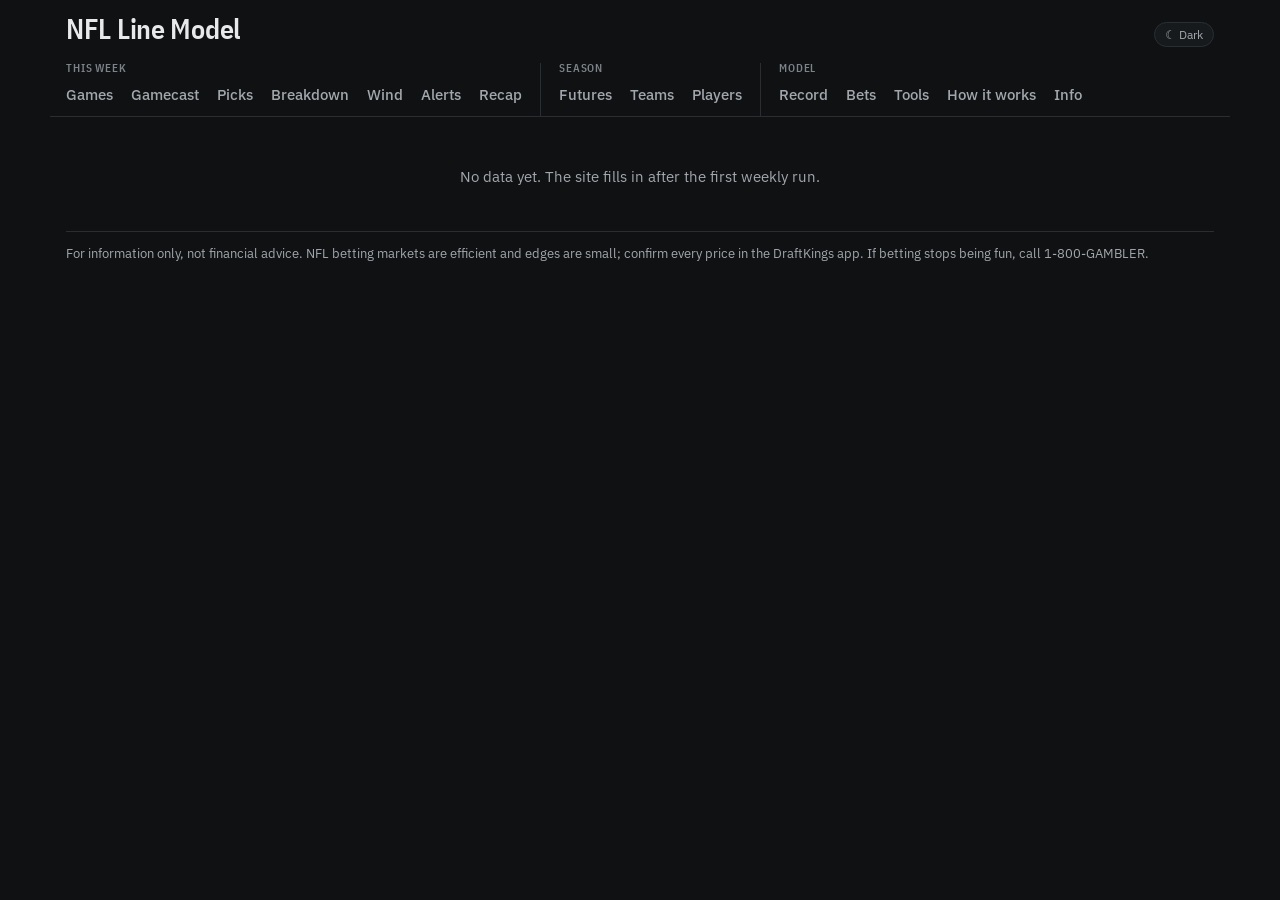
==== commit 0fa62cc8: "Site: Wind tab (rule, this week's outdoor forecasts, 2026 wind unders at kickoff, history since 2018" ====
--- a/web/index.html
+++ b/web/index.html
@@ -25,7 +25,7 @@
     <p class="updated" id="updated"></p>
     <nav class="tabs" aria-label="Sections">
       <div class="tgroup"><span class="gl">This week</span><div class="items">
-        <a href="#games">Games</a><a href="#live">Gamecast</a><a href="#picks">Picks</a><a href="#breakdown">Breakdown</a><a href="#alerts" id="alerts-tab">Alerts</a><a href="#recap">Recap</a></div></div>
+        <a href="#games">Games</a><a href="#live">Gamecast</a><a href="#picks">Picks</a><a href="#breakdown">Breakdown</a><a href="#wind">Wind</a><a href="#alerts" id="alerts-tab">Alerts</a><a href="#recap">Recap</a></div></div>
       <div class="tgroup"><span class="gl">Season</span><div class="items">
         <a href="#futures">Futures</a><a href="#teams">Teams</a><a href="#players">Players</a></div></div>
       <div class="tgroup"><span class="gl">Model</span><div class="items">
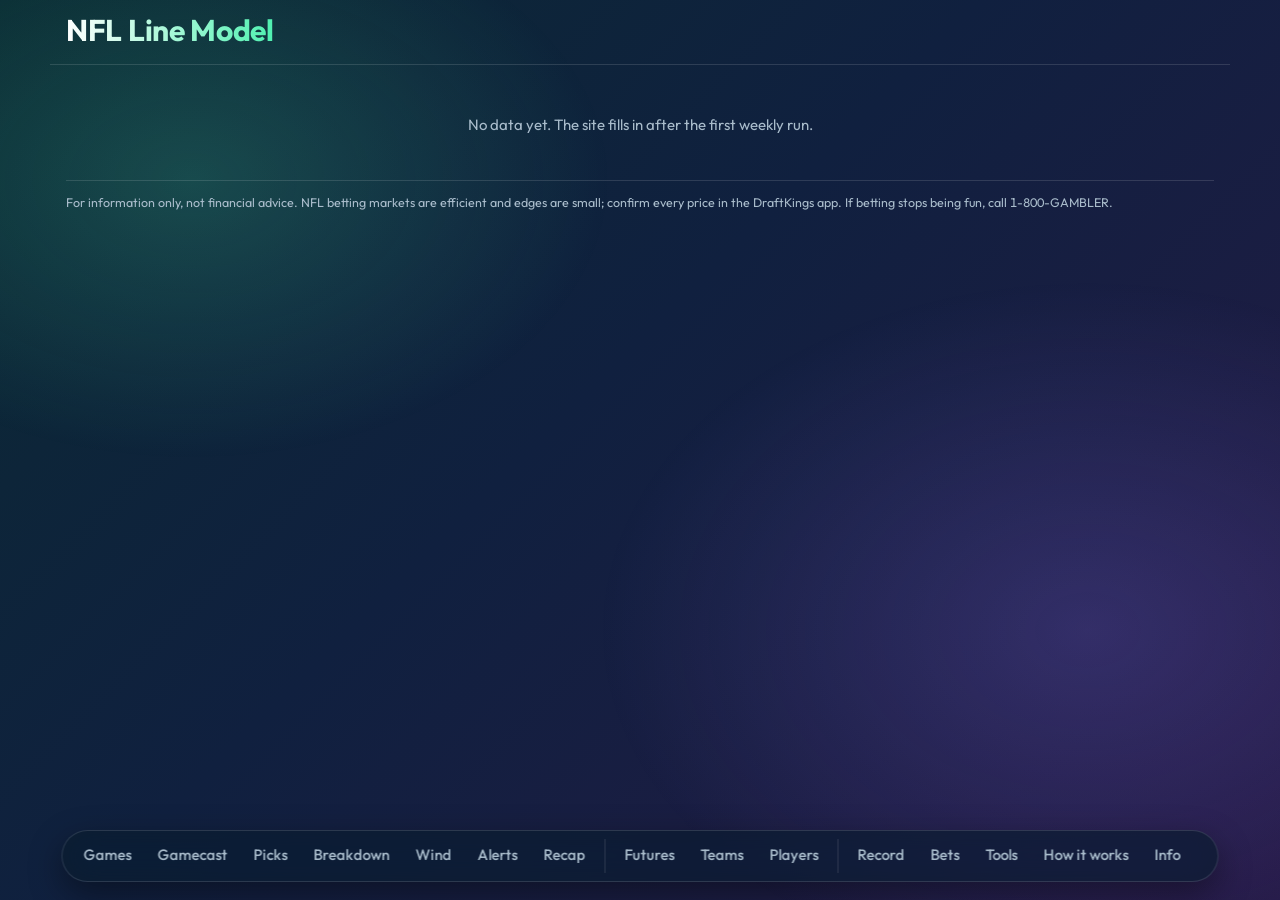
==== commit 723a9b27: "Site design: Spotlight layout on the Glass Field palette is now the main site (pick-of-the-week card" ====
--- a/web/index.html
+++ b/web/index.html
@@ -1,5 +1,5 @@
 <!doctype html>
-<html lang="en" data-theme="dark">
+<html lang="en" data-theme="dark" data-layout="spotlight">
 <head>
 <meta charset="utf-8">
 <meta name="viewport" content="width=device-width, initial-scale=1, viewport-fit=cover">
@@ -7,7 +7,7 @@
 <meta name="description" content="Weekly NFL spreads, totals and moneylines priced by a model and compared with DraftKings.">
 <link rel="icon" href="data:image/svg+xml,%3Csvg xmlns='http://www.w3.org/2000/svg' viewBox='0 0 64 64'%3E%3Cellipse cx='32' cy='32' rx='27' ry='17' fill='%232d7a4c' transform='rotate(-35 32 32)'/%3E%3Cpath d='M22 42 42 22M27 33l4 4M31 29l4 4M35 25l4 4' stroke='%23fff' stroke-width='3' stroke-linecap='round'/%3E%3C/svg%3E">
 <link rel="manifest" href="manifest.webmanifest">
-<meta name="theme-color" content="#131517">
+<meta name="theme-color" content="#0b1d2a">
 <meta name="apple-mobile-web-app-capable" content="yes">
 <meta name="mobile-web-app-capable" content="yes">
 <meta name="apple-mobile-web-app-status-bar-style" content="black-translucent">
@@ -15,8 +15,10 @@
 <link rel="apple-touch-icon" href="icons/icon-180.png">
 <link rel="preconnect" href="https://fonts.googleapis.com">
 <link rel="preconnect" href="https://fonts.gstatic.com" crossorigin>
-<link rel="stylesheet" href="https://fonts.googleapis.com/css2?family=IBM+Plex+Sans+Condensed:wght@500;600&family=IBM+Plex+Sans:wght@400;500;600;700&display=swap">
+<link rel="stylesheet" href="https://fonts.googleapis.com/css2?family=Outfit:wght@400;500;600;700&family=Inter:wght@400;500;600&display=swap">
 <link rel="stylesheet" href="style.css">
+<link rel="stylesheet" href="theme.css">
+<link rel="stylesheet" href="layout.css">
 </head>
 <body>
 <div class="wrap">
@@ -42,8 +44,9 @@
   <a href="#games"><span class="bi">🏈</span>Games</a><a href="#picks"><span class="bi">✓</span>Picks</a><a href="#live"><span class="bi">●</span>Live</a><a href="#bets"><span class="bi">$</span>My bets</a><button type="button" id="more-btn"><span class="bi">☰</span>More</button>
 </nav>
 <div id="sheet" class="sheet" hidden></div>
-<script>try{var t=localStorage.getItem("nflmodel-theme");if(t)document.documentElement.dataset.theme=t;}catch(e){}</script>
+
 <script src="data/site.js"></script>
 <script src="app.js"></script>
+<script src="layout-kit.js"></script>
 </body>
 </html>
--- a/web/theme.css
+++ b/web/theme.css
@@ -0,0 +1,55 @@
+/* Site theme "Glass Field" (live since Oct 22, 2026; was a preview): gradient background, frosted-glass cards, mint accents */
+:root, :root[data-theme] {
+  --bg: #0b1d2a; --card: rgba(255, 255, 255, .07); --card2: rgba(255, 255, 255, .05); --ink: #f2f7fb; --muted: #a9bccb; --faint: #7f95a6;
+  --line: rgba(255, 255, 255, .13); --line2: rgba(255, 255, 255, .08); --accent: #4ff0b0; --accent-soft: rgba(79, 240, 176, .16); --accent-ink: #8df7cd;
+  --model: #8fb8ff; --model-soft: rgba(143, 184, 255, .18); --vegas: #ffb38a; --vegas-soft: rgba(255, 179, 138, .18); --hist: #a9bccb;
+  --win: #4ff0b0; --loss: #ff7b8a; --push: #a9bccb; --warn: #ffd27a; --warn-soft: rgba(255, 210, 122, .16);
+  --green-bg: rgba(79, 240, 176, .13); --green-line: rgba(79, 240, 176, .55); --green-ink: #a6f9d8;
+  --top-bg: rgba(255, 210, 122, .16); --top-line: #ffd27a;
+  --shadow: 0 8px 32px rgba(0, 0, 0, .25); --radius: 18px; color-scheme: dark;
+}
+body {
+  font-family: "Outfit", "Inter", system-ui, sans-serif;
+  background: linear-gradient(135deg, #0a2a33 0%, #10203f 45%, #251a46 100%) fixed;
+}
+body::before { content: ""; position: fixed; inset: 0; z-index: -1; pointer-events: none;
+  background: radial-gradient(600px 400px at 15% 20%, rgba(79, 240, 176, .18), transparent 70%),
+              radial-gradient(700px 500px at 85% 70%, rgba(143, 120, 255, .20), transparent 70%); }
+h1, .panel h2, .kpi .kv, .bp .pick, .gcard .score, .gc-pts { font-family: "Outfit", sans-serif; }
+h1 { font-weight: 700; font-size: 30px; background: linear-gradient(90deg, #fff, var(--accent)); -webkit-background-clip: text; background-clip: text; color: transparent; }
+.theme-btn { display: none; }
+header.top { background: rgba(10, 25, 40, .55); backdrop-filter: blur(18px) saturate(140%); -webkit-backdrop-filter: blur(18px) saturate(140%); }
+header.top::after { background: var(--line); }
+.tgroup { border-right-color: var(--line); }
+.tgroup a { padding: 5px 11px 7px; border-radius: 12px; border-bottom: 0; }
+.tgroup .items { gap: 4px; }
+.tgroup a[aria-current="page"] { background: rgba(255, 255, 255, .14); color: #fff; box-shadow: inset 0 0 0 1px var(--line); }
+.panel, .gcard, .kpi, .gdetail, .bp, .sheet-card {
+  backdrop-filter: blur(16px) saturate(130%); -webkit-backdrop-filter: blur(16px) saturate(130%);
+  border: 1px solid var(--line); box-shadow: var(--shadow);
+}
+.kpi { border-left: 1px solid var(--line); }
+.kpi .kv { font-weight: 700; font-size: 24px; white-space: nowrap; }
+.kpi-green { background: var(--green-bg); border-color: var(--green-line); }
+.panel h2 { font-weight: 700; font-size: 21px; }
+.sheet-card { background: rgba(20, 35, 55, .92); }
+.gcard:hover { background: rgba(255, 255, 255, .10); transform: translateY(-2px); }
+.gcard.has-green { border-color: var(--green-line); }
+.bp.green { background: var(--green-bg); border-color: var(--green-line); }
+.bp.topcard { background: linear-gradient(135deg, rgba(255, 210, 122, .22), rgba(79, 240, 176, .10)); border-color: var(--top-line); }
+.bp .pick { font-size: 22px; font-weight: 700; }
+.chip { border-radius: 999px; padding: 0 8px; color: #06261b; }
+.chip.top { background: var(--top-line); color: #2a1d00; }
+.chip.L { color: #fff; }
+.pk { border-radius: 999px !important; }
+.conf { background: rgba(255, 255, 255, .12); }
+.conf i { background: linear-gradient(90deg, #2bd398, var(--accent)); }
+.btn, .seg, select, .fld input, .fld select, .chips button { background: rgba(255, 255, 255, .08); border-color: var(--line); color: var(--ink); border-radius: 12px; }
+.btn.primary, .seg button[aria-pressed="true"], .subtabs button[aria-pressed="true"], .chips button[aria-pressed="true"] { background: var(--accent); color: #06261b; }
+th { color: var(--muted); }
+tbody tr:hover td { background: rgba(255, 255, 255, .05); }
+tr.grow td { background: rgba(79, 240, 176, .08); }
+.bottombar { background: rgba(12, 28, 45, .7) !important; backdrop-filter: blur(18px); -webkit-backdrop-filter: blur(18px); }
+.bottombar a[aria-current="page"] { color: var(--accent) !important; }
+
+@media (max-width: 640px) { .kpi .kv { font-size: 16px; } .bp .pick { font-size: 19px; } h1 { font-size: 22px; } .panel { padding: 14px; } }
--- a/web/layout.css
+++ b/web/layout.css
@@ -0,0 +1,38 @@
+/* Site layout "Spotlight" (live since Oct 22, 2026): pick-of-the-week hero with a chance ring, floating glass dock for navigation */
+html:not([data-route="games"]):not([data-route="picks"]) .spotlight { display: none; }
+.spotlight { display: grid; grid-template-columns: 1.6fr auto 1fr; gap: 22px; align-items: center; margin: 18px 0 6px; padding: 22px 24px;
+  border-radius: 24px; border: 1px solid var(--line); background: linear-gradient(135deg, rgba(79, 240, 176, .16), rgba(143, 120, 255, .14));
+  backdrop-filter: blur(18px) saturate(140%); -webkit-backdrop-filter: blur(18px) saturate(140%); box-shadow: 0 14px 40px rgba(0, 0, 0, .28); }
+.sp-kicker { font: 600 12px/1 "Outfit", sans-serif; letter-spacing: .14em; text-transform: uppercase; color: var(--accent); }
+.sp-teams { display: flex; align-items: center; gap: 10px; margin: 10px 0 4px; color: var(--muted); font-weight: 600; }
+.sp-teams img { width: 34px; height: 34px; object-fit: contain; }
+.sp-bet { font: 700 44px/1.05 "Outfit", sans-serif; letter-spacing: -.02em; }
+.sp-bet span { font-size: 24px; color: var(--muted); font-weight: 600; }
+.sp-meta { margin-top: 8px; color: var(--muted); font-size: 14px; }
+.sp-cta { display: inline-block; margin-top: 14px; padding: 8px 14px; border-radius: 999px; background: var(--accent); color: #06261b; font-weight: 700; text-decoration: none; }
+.sp-ring { position: relative; width: 150px; height: 150px; }
+.sp-ring svg { width: 100%; height: 100%; }
+.sp-ring circle { fill: none; stroke-width: 10; }
+.sp-ring .trk { stroke: rgba(255, 255, 255, .12); }
+.sp-ring .val { stroke: var(--accent); stroke-linecap: round; filter: drop-shadow(0 0 6px rgba(79, 240, 176, .6)); }
+.sp-pct { position: absolute; inset: 0; display: flex; flex-direction: column; align-items: center; justify-content: center; font: 700 30px/1 "Outfit", sans-serif; }
+.sp-pct small { font-size: 12px; font-weight: 500; color: var(--muted); margin-top: 4px; letter-spacing: .08em; text-transform: uppercase; }
+.sp-stats { display: grid; gap: 10px; }
+.sp-stats div { padding: 10px 14px; border-radius: 14px; background: rgba(255, 255, 255, .07); border: 1px solid var(--line); }
+.sp-stats b { display: block; font: 700 22px/1.1 "Outfit", sans-serif; }
+.sp-stats span { font-size: 12px; color: var(--muted); }
+@media (min-width: 641px) {
+  nav.tabs { position: fixed; left: 50%; bottom: 18px; transform: translateX(-50%); z-index: 40; margin: 0; padding: 8px 10px; border-radius: 999px;
+    background: rgba(12, 28, 45, .72); border: 1px solid var(--line); backdrop-filter: blur(18px) saturate(150%); -webkit-backdrop-filter: blur(18px) saturate(150%);
+    box-shadow: 0 12px 34px rgba(0, 0, 0, .4); max-width: calc(100vw - 32px); }
+  .tgroup .gl { display: none; }
+  .tgroup { padding-right: 8px; margin-right: 8px; }
+  body { padding-bottom: 90px; }
+  header.top { padding-bottom: 12px; position: relative; backdrop-filter: none; -webkit-backdrop-filter: none; background: transparent; }  /* a blurred header would trap the fixed dock */
+}
+@media (max-width: 900px) { .spotlight { grid-template-columns: 1fr auto; } .sp-stats { grid-column: 1 / -1; grid-template-columns: repeat(3, 1fr); } }
+@media (max-width: 640px) {
+  .spotlight { grid-template-columns: 1fr; padding: 18px; text-align: left; }
+  .sp-bet { font-size: 34px; } .sp-ring { width: 120px; height: 120px; margin: 0 auto; }
+  .sp-stats { grid-template-columns: repeat(3, 1fr); gap: 8px; } .sp-stats div { padding: 9px 10px; } .sp-stats b { font-size: 16px; white-space: nowrap; }
+}
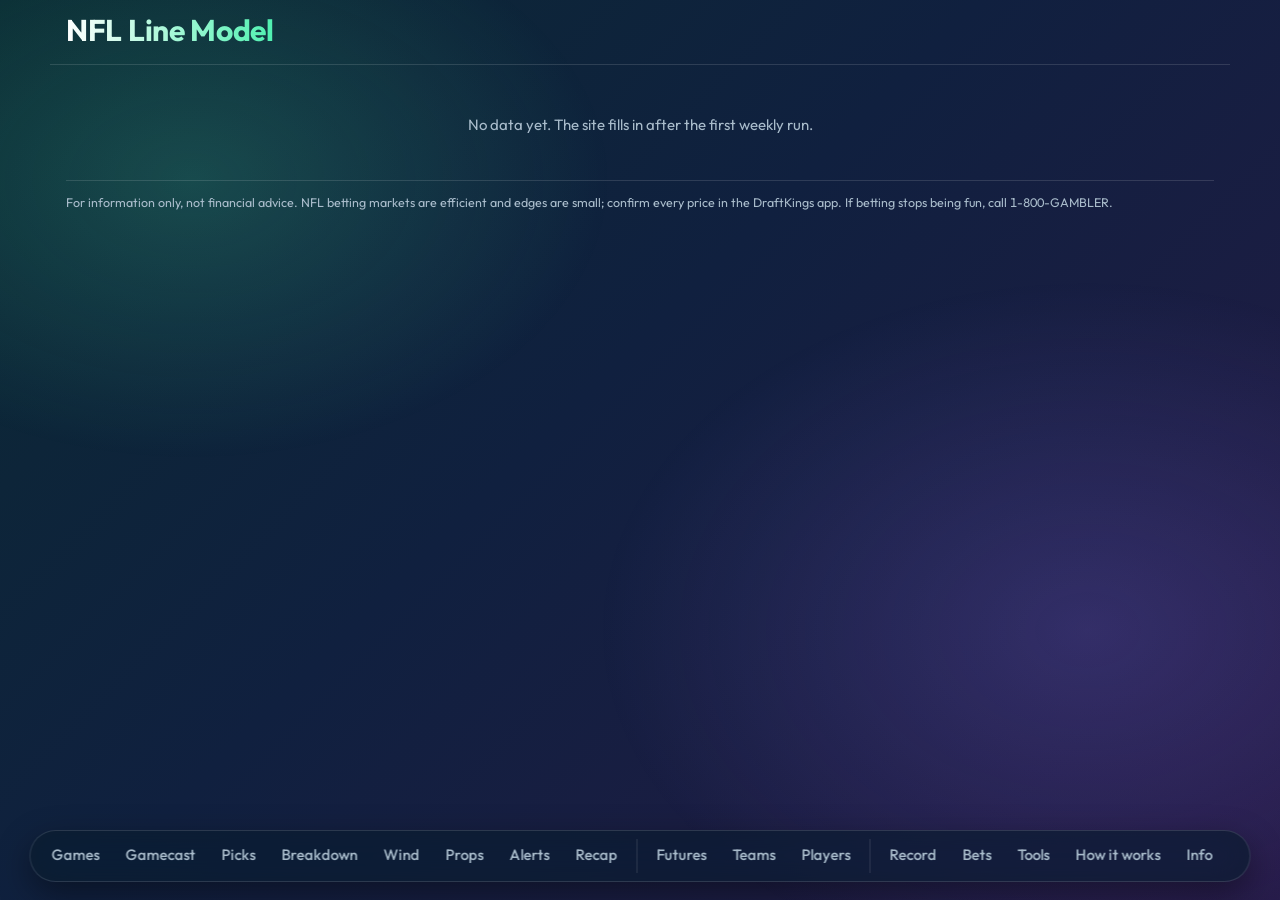
==== commit 71e5e6fc: "Player props tab (information only) + weekly props job - nflmodel/props.py / props_run.py: DraftKing" ====
--- a/web/index.html
+++ b/web/index.html
@@ -27,7 +27,7 @@
     <p class="updated" id="updated"></p>
     <nav class="tabs" aria-label="Sections">
       <div class="tgroup"><span class="gl">This week</span><div class="items">
-        <a href="#games">Games</a><a href="#live">Gamecast</a><a href="#picks">Picks</a><a href="#breakdown">Breakdown</a><a href="#wind">Wind</a><a href="#alerts" id="alerts-tab">Alerts</a><a href="#recap">Recap</a></div></div>
+        <a href="#games">Games</a><a href="#live">Gamecast</a><a href="#picks">Picks</a><a href="#breakdown">Breakdown</a><a href="#wind">Wind</a><a href="#props">Props</a><a href="#alerts" id="alerts-tab">Alerts</a><a href="#recap">Recap</a></div></div>
       <div class="tgroup"><span class="gl">Season</span><div class="items">
         <a href="#futures">Futures</a><a href="#teams">Teams</a><a href="#players">Players</a></div></div>
       <div class="tgroup"><span class="gl">Model</span><div class="items">
